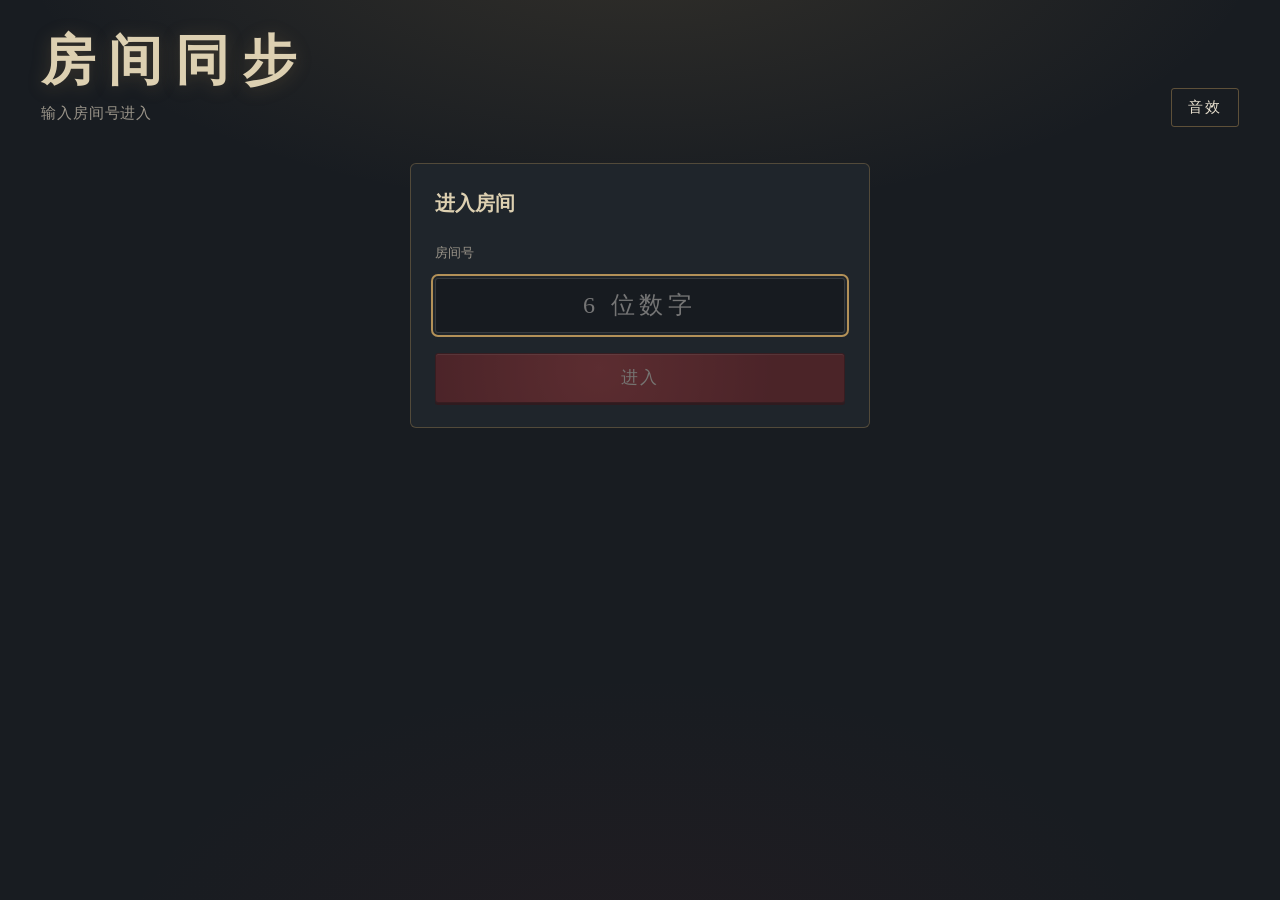
==== live/index.html @ 2e67fd19 "feat: add secure room access and optimize live synchronization Add six-digit rooms, role passwords, " ====
<!doctype html>
<html lang="zh-CN">
<head>
  <meta charset="utf-8">
  <meta name="viewport" content="width=device-width, initial-scale=1">
  <meta name="robots" content="noindex">
  <meta name="referrer" content="no-referrer">
  <title>房间同步｜第五人格随机抽取工具</title>
  <link rel="icon" href="../favicon.svg" type="image/svg+xml" sizes="any">
  <link rel="stylesheet" href="../css/style.css">
  <link rel="stylesheet" href="../css/tree-detail.css">
  <link rel="stylesheet" href="../css/live.css">
</head>
<body class="live-page">
  <header class="masthead">
    <div class="masthead-title">
      <h1>房间同步<span class="live-view" id="live-view"></span></h1>
      <p id="live-phase" role="status" aria-live="polite">输入房间号进入</p>
    </div>
    <div class="masthead-tools">
      <span class="live-conn" id="live-conn" data-state="wait" hidden>连接中…</span>
      <button type="button" class="btn btn-quiet" id="btn-leave" hidden>切换身份</button>
      <button type="button" class="btn btn-quiet" id="btn-sound" aria-pressed="false">音效</button>
    </div>
  </header>

  <section class="live-entry" id="live-entry" hidden aria-labelledby="entry-title">
    <form class="live-entry-card" id="entry-form" autocomplete="off" novalidate>
      <h2 id="entry-title">进入房间</h2>
      <p class="live-entry-message" id="entry-message" role="alert" hidden></p>
      <label class="live-entry-field" for="entry-room">房间号</label>
      <input id="entry-room" inputmode="numeric" maxlength="6" placeholder="6 位数字" aria-describedby="entry-message">
      <div id="entry-views-box" hidden>
        <span class="live-entry-field" id="entry-view-label">身份</span>
        <div class="live-entry-views" id="entry-views" role="radiogroup" aria-labelledby="entry-view-label">
          <button type="button" role="radio" data-view="hunter"><b>监管者</b><small></small></button>
          <button type="button" role="radio" data-view="survivor"><b>求生者</b><small></small></button>
          <button type="button" role="radio" data-view="spectator"><b>观众</b><small></small></button>
        </div>
      </div>
      <div id="entry-password-box" hidden>
        <label class="live-entry-field" for="entry-password">密码</label>
        <input id="entry-password" type="password" maxlength="64" autocomplete="off" placeholder="向裁判索取">
      </div>
      <button class="btn btn-wax" id="entry-submit">进入</button>
    </form>
  </section>

  <main class="table" id="table" hidden>
    <p class="notice" id="notice">正在整理庄园的信件…</p>
  </main>

  <dialog class="sheet sheet-wide" id="dlg-tree" aria-labelledby="tree-title">
    <form method="dialog" class="sheet-inner">
      <header class="sheet-head">
        <h2 id="tree-title"></h2>
        <p id="tree-sub"></p>
      </header>
      <div class="tree-detail">
        <div class="tree-detail-web" id="tree-web"></div>
        <div class="tree-detail-side">
          <div class="tree-focus is-empty" id="tree-focus" aria-live="polite"></div>
          <ol class="tree-detail-list" id="tree-list"></ol>
        </div>
      </div>
      <footer class="sheet-foot">
        <button class="btn btn-wax" value="close">关闭</button>
      </footer>
    </form>
  </dialog>

  <dialog class="sheet sheet-alert" id="dlg-conn" closedby="none" aria-labelledby="conn-title" aria-describedby="conn-body">
    <form method="dialog" class="sheet-inner">
      <header class="sheet-head">
        <h2 id="conn-title"></h2>
      </header>
      <div class="conn-body">
        <svg class="conn-check conn-fail" id="conn-fail" viewBox="0 0 52 52" aria-hidden="true">
          <circle cx="26" cy="26" r="23"></circle>
          <path d="M18 18 L34 34 M34 18 L18 34"></path>
        </svg>
        <p class="conn-waiting" id="conn-waiting"></p>
        <svg class="conn-check" id="conn-check" viewBox="0 0 52 52" aria-hidden="true">
          <circle cx="26" cy="26" r="23"></circle>
          <path d="M15 27 l8 8 l15 -17"></path>
        </svg>
        <p id="conn-body"></p>
        <div class="conn-checklist" id="conn-checklist">
          <p>请确认：</p>
          <ol>
            <li>网络连接是否正常；</li>
            <li>房间链接是否有效。</li>
          </ol>
          <p>也可能是服务器状态异常，请联系开发者。</p>
        </div>
      </div>
    </form>
  </dialog>

  <script type="module" src="../js/live.js"></script>
</body>
</html>
---- css/style.css ----
:root {
  color-scheme: dark;
  --night: #181c21;
  --night-2: #1f252b;
  --night-3: #2a3138;
  --parchment: #ddd0b1;
  --parchment-deep: #c2ae86;
  --sepia-ink: #3d3124;
  --wax: #8f2327;
  --wax-hi: #b83a3c;
  --wax-deep: #5e1214;
  --brass: #b39158;
  --brass-dim: #6f5c3c;
  --text: #e6decd;
  --muted: #9b958a;
  --teal: #61d5dd;
  --ember: #d98a70;
  --font: "Source Han Serif SC", "Noto Serif SC", "Noto Serif CJK SC", "Songti SC", "STSong", "SimSun", serif;
  --pad: clamp(16px, 3.2vw, 48px);
  --step: 140ms;
}

.side-survivor, .rule-survivor {
  --accent: var(--teal);
  --accent-soft: rgba(97, 213, 221, .14);
  --node-fill: #1c3337;
}
.side-hunter, .rule-hunter {
  --accent: var(--ember);
  --accent-soft: rgba(217, 138, 112, .16);
  --node-fill: #3a2620;
}

*, *::before, *::after { box-sizing: border-box; }

html { -webkit-text-size-adjust: 100%; }

body {
  margin: 0;
  min-height: 100vh;
  font-family: var(--font);
  font-size: 15px;
  line-height: 1.7;
  color: var(--text);
  background:
    radial-gradient(ellipse 70% 45% at 50% -8%, rgba(179, 145, 88, .17), transparent 70%),
    radial-gradient(ellipse 60% 50% at 50% 110%, rgba(143, 35, 39, .08), transparent 70%),
    var(--night);
  background-attachment: fixed;
}

button { font: inherit; }

:focus-visible {
  outline: 2px solid var(--brass);
  outline-offset: 2px;
}

/* ------------------------------------------------------------ 刊头 */

.masthead {
  max-width: 1480px;
  margin: 0 auto;
  padding: 32px var(--pad) 20px;
  display: flex;
  align-items: flex-end;
  justify-content: space-between;
  gap: 16px 24px;
  flex-wrap: wrap;
}

.masthead h1 {
  margin: 0;
  font-size: clamp(34px, 4.4vw, 54px);
  line-height: 1.1;
  font-weight: 700;
  letter-spacing: .24em;
  color: var(--parchment);
  text-shadow: 0 2px 18px rgba(179, 145, 88, .25);
}

.masthead p {
  margin: 10px 0 0;
  color: var(--muted);
  letter-spacing: .06em;
}

.masthead-tools {
  display: flex;
  gap: 8px;
}

/* ------------------------------------------------------------ 按钮 */

.btn {
  cursor: pointer;
  border-radius: 3px;
  padding: 8px 16px;
  letter-spacing: .12em;
  line-height: 1.4;
  transition: background-color .15s, border-color .15s, color .15s, box-shadow .15s;
}

.btn:disabled {
  opacity: .4;
  cursor: not-allowed;
}

.btn-quiet {
  background: transparent;
  color: var(--text);
  border: 1px solid rgba(179, 145, 88, .45);
}

.btn-quiet:hover:not(:disabled) {
  border-color: var(--brass);
  background: rgba(179, 145, 88, .1);
}

.btn-wax {
  font-size: 17px;
  padding: 12px 34px;
  color: #f7eadc;
  border: 1px solid var(--wax-deep);
  background: radial-gradient(circle at 40% 30%, var(--wax-hi), var(--wax) 70%);
  box-shadow: 0 2px 0 #4a0d0f, inset 0 1px 0 rgba(255, 200, 190, .25);
}

.btn-wax:hover:not(:disabled) {
  background: radial-gradient(circle at 40% 30%, #c94a4b, var(--wax-hi) 70%);
}

.btn-wax:active:not(:disabled) {
  box-shadow: 0 1px 0 #4a0d0f, inset 0 1px 0 rgba(255, 200, 190, .2);
  transform: translateY(1px);
}

.btn-wax.is-skip {
  color: var(--parchment);
  background: transparent;
  border-color: var(--brass-dim);
  box-shadow: none;
}

.btn-mini {
  flex: 1;
  font-size: 13px;
  padding: 5px 8px;
  letter-spacing: .06em;
  background: transparent;
  color: var(--muted);
  border: 1px solid rgba(255, 255, 255, .1);
}

.btn-mini:hover:not(:disabled) {
  color: var(--text);
  border-color: var(--accent);
}

/* ------------------------------------------------------------ 设置区 */

.controls {
  max-width: 1480px;
  margin: 0 auto 32px;
  padding: 0 var(--pad);
  display: grid;
  grid-template-columns: minmax(0, 1fr) minmax(0, 1fr) auto;
  gap: 16px;
  align-items: stretch;
}

.rule {
  margin: 0;
  min-width: 0;
  padding: 10px 18px 14px;
  border: 1px solid rgba(255, 255, 255, .07);
  border-left: 2px solid var(--accent);
  border-radius: 3px;
  background: rgba(255, 255, 255, .02);
  display: flex;
  flex-wrap: wrap;
  align-items: center;
  gap: 10px 24px;
}

.rule legend {
  padding: 0 6px;
  font-size: 15px;
  letter-spacing: .3em;
  color: var(--accent);
}

.rule-row {
  display: flex;
  align-items: center;
  gap: 10px;
}

.rule-label, .rule-note {
  font-size: 14px;
  color: var(--muted);
}

.rule-note { margin: 0; }

.segmented {
  display: inline-flex;
  border: 1px solid rgba(179, 145, 88, .4);
  border-radius: 3px;
  overflow: hidden;
}

.segmented button {
  padding: 5px 12px;
  font-size: 14px;
  color: var(--muted);
  background: transparent;
  border: 0;
  cursor: pointer;
}

.segmented button + button { border-left: 1px solid rgba(179, 145, 88, .25); }

.segmented button:hover { color: var(--text); }

.segmented [aria-checked="true"] {
  color: var(--accent);
  background: var(--accent-soft);
}

.segmented button:focus-visible { outline-offset: -2px; }

.switch {
  position: relative;
  display: inline-flex;
  align-items: center;
  gap: 10px;
  font-size: 14px;
  cursor: pointer;
}

.switch input {
  position: absolute;
  opacity: 0;
  width: 1px;
  height: 1px;
}

.switch-track {
  position: relative;
  width: 36px;
  height: 20px;
  border-radius: 10px;
  background: rgba(255, 255, 255, .14);
  transition: background-color .2s;
}

.switch-track::after {
  content: "";
  position: absolute;
  top: 3px;
  left: 3px;
  width: 14px;
  height: 14px;
  border-radius: 50%;
  background: var(--text);
  transition: transform .2s;
}

.switch input:checked + .switch-track { background: var(--accent); }
.switch input:checked + .switch-track::after { transform: translateX(16px); background: var(--night); }
.switch input:focus-visible + .switch-track { outline: 2px solid var(--brass); outline-offset: 2px; }

.actions {
  display: flex;
  flex-direction: column;
  justify-content: center;
  gap: 8px;
}

/* ------------------------------------------------------------ 桌面 */

.table {
  max-width: 1480px;
  margin: 0 auto;
  padding: 0 var(--pad) 72px;
  display: grid;
  grid-template-columns: minmax(0, 4fr) 1px minmax(0, 1.2fr);
  gap: 0 clamp(16px, 2.2vw, 36px);
  align-items: start;
}

body.is-busy .table { cursor: pointer; }

.lineup-survivor {
  display: grid;
  grid-template-columns: repeat(4, minmax(0, 1fr));
  gap: 16px;
}

.divider {
  align-self: stretch;
  background: linear-gradient(transparent, rgba(179, 145, 88, .45) 15%, rgba(179, 145, 88, .45) 85%, transparent);
}

.notice {
  grid-column: 1 / -1;
  margin: 0;
  padding: 96px 20px;
  text-align: center;
  color: var(--muted);
  line-height: 2;
}

.notice code {
  padding: 1px 6px;
  border-radius: 3px;
  background: rgba(255, 255, 255, .08);
  color: var(--text);
}

.slot {
  min-width: 0;
  display: flex;
  flex-direction: column;
  gap: 12px;
}

/* ------------------------------------------------------------ 信封卡片 */

.card {
  position: relative;
  aspect-ratio: 3 / 4;
  perspective: 1400px;
  container-type: inline-size;
  --seal: clamp(48px, 26cqi, 72px);
  --flip-duration: .72s;
}

.slot-hunter .card { --seal: clamp(60px, 26cqi, 92px); }

.card-inner {
  position: absolute;
  inset: 0;
  transform-style: preserve-3d;
  transition: transform var(--flip-duration) cubic-bezier(.3, .7, .2, 1);
}

.card.is-open .card-inner { transform: rotateY(180deg); }

.face {
  position: absolute;
  inset: 0;
  overflow: hidden;
  border-radius: 6px;
  backface-visibility: hidden;
  -webkit-backface-visibility: hidden;
}

.face-envelope {
  visibility: visible;
  background: radial-gradient(ellipse at 50% 42%, #e9dfc5 0%, var(--parchment) 45%, var(--parchment-deep) 100%);
  box-shadow:
    inset 0 0 0 1px rgba(90, 70, 40, .5),
    inset 0 0 0 7px rgba(255, 250, 235, .2),
    inset 0 0 0 8px rgba(90, 70, 40, .28),
    0 12px 28px rgba(0, 0, 0, .5);
  transition: box-shadow .4s, visibility 0s;
}

/* WebKit may paint filtered folds through the back face. Hide the outgoing
   face after the flip, while keeping it visible during the animation. */
.card.is-open .face-envelope {
  visibility: hidden;
  transition-delay: 0s, var(--flip-duration);
}

.env-flap, .env-fold {
  position: absolute;
  left: 0;
  right: 0;
  filter: drop-shadow(0 3px 2px rgba(70, 50, 25, .3));
}

.env-flap { top: 0; height: 46%; z-index: 1; }
.env-fold { top: 26%; bottom: 0; }

.env-flap::before, .env-fold::before {
  content: "";
  position: absolute;
  inset: 0;
}

.env-flap::before {
  clip-path: polygon(0 0, 100% 0, 50% 100%);
  background: linear-gradient(180deg, #d6c7a3, #c5b087);
}

.env-fold::before {
  clip-path: polygon(0 0, 50% 46%, 100% 0, 100% 100%, 0 100%);
  background: linear-gradient(0deg, #d5c6a4, #e1d5b7);
}

.seal {
  position: absolute;
  z-index: 2;
  width: var(--seal);
  height: var(--seal);
  left: calc(50% - var(--seal) / 2);
  top: calc(46% - var(--seal) / 2);
}

.seal-half { position: absolute; inset: 0; }
.seal-l { clip-path: polygon(0 0, 54% 0, 45% 34%, 57% 58%, 46% 100%, 0 100%); }
.seal-r { clip-path: polygon(54% 0, 100% 0, 100% 100%, 46% 100%, 57% 58%, 45% 34%); }

.seal-face {
  position: absolute;
  inset: 0;
  display: grid;
  place-items: center;
  border-radius: 48% 52% 50% 46% / 50% 46% 54% 50%;
  background: radial-gradient(circle at 34% 30%, var(--wax-hi), var(--wax) 55%, var(--wax-deep) 100%);
  box-shadow: 0 3px 5px rgba(0, 0, 0, .4);
  font-size: calc(var(--seal) * .4);
  font-weight: 700;
  line-height: 1;
  color: rgba(52, 6, 8, .62);
  text-shadow: 0 1px 0 rgba(255, 170, 160, .28);
}

.seal-face::before {
  content: "";
  position: absolute;
  inset: 15%;
  border-radius: 50%;
  border: 2px solid rgba(60, 8, 10, .35);
  box-shadow: 0 1px 0 rgba(255, 170, 160, .16);
}

.env-address {
  position: absolute;
  left: 12%;
  right: 12%;
  bottom: 12%;
  padding-bottom: 4px;
  border-bottom: 1px solid rgba(61, 49, 36, .35);
  text-align: center;
  font-size: clamp(13px, 1.1vw, 16px);
  letter-spacing: .22em;
  color: var(--sepia-ink);
}

/* 监管者：黑色信封、黄铜描边 */
.slot-hunter .face-envelope {
  background: radial-gradient(ellipse at 50% 42%, #3b3134 0%, #2a2225 50%, #1b1517 100%);
  box-shadow:
    inset 0 0 0 1px rgba(179, 145, 88, .55),
    inset 0 0 0 8px rgba(0, 0, 0, .25),
    inset 0 0 0 9px rgba(179, 145, 88, .3),
    0 14px 32px rgba(0, 0, 0, .6);
}

.slot-hunter .env-flap::before { background: linear-gradient(180deg, #382d30, #2d2427); }
.slot-hunter .env-fold::before { background: linear-gradient(0deg, #251e20, #30272a); }
.slot-hunter .env-flap, .slot-hunter .env-fold { filter: drop-shadow(0 3px 3px rgba(0, 0, 0, .55)); }
.slot-hunter .env-address { color: var(--brass); border-bottom-color: rgba(179, 145, 88, .4); }

.slot-hunter .card.is-charging .face-envelope {
  box-shadow:
    inset 0 0 0 1px rgba(220, 70, 70, .8),
    inset 0 0 0 8px rgba(0, 0, 0, .25),
    inset 0 0 30px rgba(184, 58, 60, .45),
    0 0 46px 6px rgba(184, 40, 44, .6);
}

/* 信纸正面：旧照片 */
.face-letter {
  visibility: hidden;
  transform: rotateY(180deg);
  transition: visibility 0s var(--flip-duration);
  background: radial-gradient(ellipse at 50% 38%, #ebe2cb 0%, var(--parchment) 50%, #b39c73 100%);
  box-shadow: 0 12px 28px rgba(0, 0, 0, .5);
}

.card.is-open .face-letter {
  visibility: visible;
  transition-delay: 0s;
}

.face-letter::after {
  content: "";
  position: absolute;
  inset: 0;
  pointer-events: none;
  box-shadow:
    inset 0 0 0 1px rgba(90, 70, 40, .5),
    inset 0 0 70px rgba(70, 45, 20, .45);
}

.portrait {
  position: absolute;
  inset: 0;
  width: 100%;
  height: 100%;
  object-fit: cover;
  object-position: 50% 40%;
  transform: translate(var(--portrait-x, 0%), var(--portrait-y, 0%)) scale(1.16);
  transform-origin: 50% 40%;
  mix-blend-mode: multiply;
  filter: sepia(.2) contrast(1.06) saturate(.9);
}

.name {
  position: absolute;
  left: 0;
  right: 0;
  bottom: 0;
  z-index: 1;
  margin: 0;
  padding: 30px 10px 12px;
  text-align: center;
  font-size: clamp(16px, 1.45vw, 21px);
  font-weight: 700;
  letter-spacing: .12em;
  line-height: 1.3;
  color: var(--parchment);
  background: linear-gradient(transparent, rgba(30, 22, 16, .85) 50%);
}

.slot-hunter .name {
  font-size: clamp(20px, 2vw, 28px);
  letter-spacing: .2em;
  background: linear-gradient(transparent, rgba(58, 12, 14, .9) 50%);
}

.roles {
  position: absolute;
  top: 10px;
  left: 10px;
  z-index: 1;
  margin: 0;
  padding: 0;
  list-style: none;
  display: flex;
  flex-direction: column;
  align-items: flex-start;
  gap: 5px;
}

.roles li {
  padding: 0 6px;
  font-size: 12px;
  line-height: 1.6;
  letter-spacing: .06em;
  color: var(--wax);
  border: 1px solid rgba(143, 35, 39, .65);
  background: rgba(236, 226, 202, .75);
  transform: rotate(-3deg);
}

.roles li:nth-child(2) { transform: rotate(2deg); }

/* ------------------------------------------------------------ 人格面板 */

.panel {
  flex: 1 1 auto; /* 并排的面板等高，操作按钮才能对齐 */
  display: flex;
  flex-direction: column;
  gap: 8px;
  padding: 10px 12px 12px;
  border: 1px solid rgba(255, 255, 255, .06);
  border-top: 2px solid var(--accent);
  border-radius: 3px;
  background: linear-gradient(180deg, var(--night-2), rgba(24, 28, 33, .6));
  transition: opacity .3s;
}

.panel.pending { opacity: .5; }

.panel-head {
  display: flex;
  justify-content: space-between;
  align-items: baseline;
  gap: 8px;
  font-size: 13px;
}

.panel-title { color: var(--accent); letter-spacing: .3em; }
.panel-count { color: var(--muted); }

.web-btn {
  display: block;
  width: 100%;
  padding: 0;
  border: 0;
  border-radius: 50%;
  background: radial-gradient(circle, rgba(255, 255, 255, .035), transparent 70%);
  cursor: zoom-in;
}

.web-btn:disabled { cursor: default; }

.web {
  display: block;
  width: 100%;
  height: auto;
  aspect-ratio: 1;
  overflow: visible;
}

.web .edge { stroke: rgba(255, 255, 255, .11); stroke-width: 4; }

.web .edge.lit {
  stroke: var(--accent);
  stroke-width: 6;
  stroke-dasharray: var(--len);
  stroke-dashoffset: 0;
}

.web .hub { fill: var(--brass); }

.web .node-body, .web .burst {
  transform-box: fill-box;
  transform-origin: center;
}

.web .disc { fill: #1b2026; stroke: rgba(255, 255, 255, .16); stroke-width: 2; }
.web .node image { opacity: .2; }
.web .node.ult .disc { stroke: rgba(179, 145, 88, .4); stroke-dasharray: 5 5; }

.web .node.lit .disc { fill: var(--node-fill); stroke: var(--accent); stroke-width: 3.5; stroke-dasharray: none; }
.web .node.lit image { opacity: 1; }
.web .node.ult.lit .disc { stroke: var(--brass); stroke-width: 5; }

.web .burst { fill: none; stroke: var(--brass); stroke-width: 3; opacity: 0; }
.web .node.ult.lit .burst { opacity: .55; stroke-width: 2; }

.web .badge { fill: var(--brass); }
.web .badge-text {
  fill: #1b1611;
  font-family: var(--font);
  font-size: 17px;
  font-weight: 700;
  text-anchor: middle;
  dominant-baseline: central;
}

.web.lighting .edge.lit {
  animation: web-draw var(--step) linear calc(var(--d) * var(--step)) both;
}

.web.lighting .node.lit .node-body {
  animation: web-pop .38s cubic-bezier(.3, 1.6, .5, 1) calc(var(--d) * var(--step)) both;
}

.web.lighting .node.ult.lit .burst {
  animation: web-burst 1.1s ease-out calc(var(--d) * var(--step) + 60ms) both;
}

@keyframes web-draw {
  from { stroke-dashoffset: var(--len); }
  to { stroke-dashoffset: 0; }
}

@keyframes web-pop {
  from { transform: scale(.5); opacity: .25; }
  to { transform: scale(1); opacity: 1; }
}

@keyframes web-burst {
  0% { opacity: 0; transform: scale(.7); stroke-width: 12; }
  25% { opacity: 1; }
  100% { opacity: .55; transform: scale(1); stroke-width: 2; }
}

.talent-list {
  margin: 0;
  padding: 0;
  list-style: none;
  display: flex;
  flex-wrap: wrap;
  gap: 4px 5px;
  font-size: 12.5px;
  line-height: 1.5;
}

.t {
  display: inline-flex;
  align-items: center;
  gap: 4px;
  padding: 1px 6px;
  border-radius: 2px;
  background: rgba(255, 255, 255, .055);
}

.t small { font-size: 11px; color: var(--accent); }

.t-ult {
  flex: 1 1 calc(50% - 3px); /* 2 个终极人格并排一行 */
  min-width: 0;
  gap: 8px;
  white-space: nowrap;
  padding: 3px 8px 3px 4px;
  font-size: 14px;
  letter-spacing: .08em;
  color: var(--parchment);
  background: rgba(179, 145, 88, .1);
  border-left: 2px solid var(--brass);
}

.t-ult.is-wide { flex-basis: 100%; }
/* 只有 1 个或没有终极人格时：宽度和并排时一样，居中独占一行 */
.t-ult.is-single { flex: 0 0 calc(50% - 3px); margin-inline: calc(25% + 1px); }
.t-ult.is-single.is-none { justify-content: center; }
.t-ult.is-none { min-height: 32px; color: var(--muted); }

.t-ult img {
  flex: none;
  width: 24px;
  height: 24px;
  border-radius: 50%;
  background: var(--node-fill);
}

.panel.lighting .t {
  animation: t-rise .4s ease-out calc(var(--i) * 35ms + 480ms) both;
}

@keyframes t-rise {
  from { opacity: 0; transform: translateY(4px); }
}

.slot-actions {
  display: flex;
  gap: 6px;
}

/* 辅助特质 */
.trait {
  display: flex;
  align-items: center;
  gap: 12px;
  padding: 6px 10px 6px 6px;
  border: 1px solid rgba(179, 145, 88, .25);
  border-radius: 3px;
  background: rgba(0, 0, 0, .22);
}

.trait-icon {
  flex: none;
  display: grid;
  place-items: center;
  width: 52px;
  height: 50px;
}

.trait-icon img {
  width: 100%;
  height: 100%;
  object-fit: contain;
}

.trait-icon img:not([src]) { visibility: hidden; }

.trait:not(.rolling):not(.locked) .trait-icon {
  background: rgba(255, 255, 255, .06);
  clip-path: polygon(50% 0, 100% 38%, 82% 100%, 18% 100%, 0 38%);
}

.trait-label {
  display: block;
  font-size: 12px;
  color: var(--muted);
}

.trait-name {
  font-size: 18px;
  letter-spacing: .14em;
  color: var(--parchment);
}

.trait.rolling .trait-name { color: var(--muted); }
.trait.locked .trait-icon { filter: drop-shadow(0 0 8px rgba(217, 138, 112, .65)); }

/* ------------------------------------------------------------ 全屏红光、提示 */

.flash {
  position: fixed;
  inset: 0;
  z-index: 50;
  pointer-events: none;
  opacity: 0;
  background: radial-gradient(ellipse at 72% 42%, rgba(196, 34, 38, .5), rgba(110, 6, 10, .35) 55%, rgba(25, 0, 0, .6));
}

.toast {
  position: fixed;
  left: 50%;
  bottom: 28px;
  z-index: 60;
  max-width: min(520px, 90vw);
  padding: 10px 20px;
  border-radius: 3px;
  font-size: 15px;
  color: var(--sepia-ink);
  background: var(--parchment);
  box-shadow: 0 8px 24px rgba(0, 0, 0, .45);
  opacity: 0;
  transform: translate(-50%, 8px);
  transition: opacity .2s, transform .2s;
  pointer-events: none;
}

.toast.is-on { opacity: 1; transform: translate(-50%, 0); }

/* ------------------------------------------------------------ 弹窗 */

.sheet {
  width: min(920px, 94vw);
  max-height: 88vh;
  padding: 0;
  color: var(--text);
  background: var(--night-2);
  border: 1px solid rgba(179, 145, 88, .4);
  border-radius: 6px;
  box-shadow: 0 24px 60px rgba(0, 0, 0, .6);
}

.sheet::backdrop { background: rgba(8, 10, 12, .72); }

.sheet-inner {
  display: flex;
  flex-direction: column;
  max-height: 88vh;
}

.sheet-head { padding: 22px 24px 10px; }

.sheet-head h2 {
  margin: 0 0 4px;
  font-size: 22px;
  letter-spacing: .16em;
  color: var(--parchment);
}

.sheet-head p { margin: 0; font-size: 14px; color: var(--muted); }

.sheet-foot {
  display: flex;
  flex-wrap: wrap;
  align-items: center;
  justify-content: flex-end;
  gap: 10px;
  padding: 14px 24px;
  border-top: 1px solid rgba(255, 255, 255, .08);
}

.pool-count { margin-right: auto; font-size: 14px; color: var(--muted); }
.pool-count.is-short { color: #e0676a; }

.pool-tabs {
  display: flex;
  gap: 4px;
  padding: 0 24px;
  border-bottom: 1px solid rgba(255, 255, 255, .08);
}

.pool-tabs [role="tab"] {
  padding: 8px 14px;
  color: var(--muted);
  background: none;
  border: 0;
  border-bottom: 2px solid transparent;
  cursor: pointer;
}

.pool-tabs [aria-selected="true"] { color: var(--parchment); border-bottom-color: var(--brass); }

.pool-grid {
  flex: 1 1 auto;
  min-height: 0;
  overflow: auto;
  padding: 14px 24px;
  display: grid;
  grid-template-columns: repeat(auto-fill, minmax(92px, 1fr));
  grid-auto-rows: max-content;
  align-content: start;
  gap: 10px;
}

/* 立绘和名字分成上下两行：立绘在自己的相框里裁切，不会盖住名字 */
.tile {
  position: relative;
  display: flex;
  flex-direction: column;
  padding: 0;
  overflow: hidden;
  cursor: pointer;
  border: 1px solid rgba(179, 145, 88, .35);
  border-radius: 4px;
  background: rgba(30, 22, 16, .9);
}

.tile-photo {
  display: block;
  flex: none;
  aspect-ratio: 1;
  overflow: hidden;
  isolation: isolate;
  background: var(--parchment);
}

.tile-photo img {
  display: block;
  width: 100%;
  height: 100%;
  object-fit: cover;
  object-position: 50% var(--tile-y, 18%);
  transform: translateX(var(--tile-x, 0%)) scale(var(--tile-scale, 1.7));
  transform-origin: 50% 12%;
  mix-blend-mode: multiply;
}

.pool-trait .tile-photo { background: var(--night-3); }

.pool-trait .tile-photo img {
  padding: 14px;
  object-fit: contain;
  transform: none;
  mix-blend-mode: normal;
}

.tile-name {
  display: block;
  flex: none;
  padding: 4px;
  font-size: 13px;
  line-height: 1.5;
  text-align: center;
  white-space: nowrap;
  overflow: hidden;
  text-overflow: ellipsis;
  color: var(--parchment);
}

.tile[aria-pressed="false"] img { opacity: .3; filter: grayscale(1); }
.tile[aria-pressed="false"] .tile-name { color: var(--muted); }

.tile[aria-pressed="false"]::after {
  content: "已移出";
  position: absolute;
  top: 38%;
  left: 50%;
  z-index: 2;
  padding: 0 6px;
  font-size: 12px;
  color: var(--wax);
  border: 1px solid var(--wax);
  background: rgba(221, 208, 177, .92);
  transform: translate(-50%, -50%) rotate(-12deg);
}

.sheet-wide { width: min(1120px, 96vw); }

.tree-detail {
  overflow: auto;
  padding: 6px 24px 20px;
  display: grid;
  grid-template-columns: minmax(0, 1fr) minmax(0, 1fr);
  gap: 24px;
  align-items: start;
}

.tree-detail-web .web { max-width: 540px; margin: 0 auto; }

.tree-detail-list {
  margin: 0;
  padding: 0;
  list-style: none;
  display: flex;
  flex-direction: column;
  gap: 8px;
}

.tree-detail-list li {
  display: grid;
  grid-template-columns: 40px minmax(0, 1fr);
  gap: 12px;
  padding: 8px 12px 8px 8px;
  border-left: 2px solid var(--accent);
  background: rgba(255, 255, 255, .03);
}

.tree-detail-list li.is-ult { border-left-color: var(--brass); background: rgba(179, 145, 88, .08); }

.tree-detail-list img {
  width: 40px;
  height: 40px;
  border-radius: 50%;
  background: var(--node-fill);
}

.tree-item-head {
  margin: 0;
  display: flex;
  justify-content: space-between;
  gap: 8px;
}

.tree-item-head b { font-size: 15px; letter-spacing: .06em; color: var(--parchment); }
.tree-item-head span { font-size: 13px; color: var(--accent); white-space: nowrap; }
.is-ult .tree-item-head span { color: var(--brass); }

.tree-item-desc {
  margin: 4px 0 0;
  font-size: 13px;
  line-height: 1.7;
  color: var(--muted);
  white-space: pre-line;
}

/* ------------------------------------------------------------ 跳过动画 / 减少动态 */

body.instant *,
body.instant *::before,
body.instant *::after {
  transition: none !important;
  animation: none !important;
}

@media (prefers-reduced-motion: reduce) {
  .card { --flip-duration: 0s; }
  .card-inner, .toast, .panel { transition-duration: .01ms; }
}

/* ------------------------------------------------------------ 响应式 */

@media (max-width: 1100px) {
  .controls { grid-template-columns: minmax(0, 1fr) minmax(0, 1fr); }
  .actions { grid-column: 1 / -1; flex-direction: row; justify-content: center; }

  .table { grid-template-columns: minmax(0, 1fr); gap: 28px; }
  .divider { height: 1px; background: linear-gradient(90deg, transparent, rgba(179, 145, 88, .45) 15%, rgba(179, 145, 88, .45) 85%, transparent); }

  .slot-hunter {
    display: grid;
    grid-template-columns: minmax(0, 1fr) minmax(0, 1fr);
    gap: 20px;
    max-width: 760px;
    width: 100%;
    margin: 0 auto;
  }
}

@media (max-width: 760px) {
  .controls { grid-template-columns: minmax(0, 1fr); }
  .lineup-survivor { grid-template-columns: repeat(2, minmax(0, 1fr)); gap: 12px; }
  .tree-detail { grid-template-columns: minmax(0, 1fr); }
}

@media (max-width: 520px) {
  .slot-hunter { grid-template-columns: minmax(0, 1fr); }
  .rule { padding: 8px 12px 12px; }
  .segmented button { padding: 5px 9px; }
  .btn-wax { flex: 1; }
}

/* 人格多少不一时，操作按钮仍然贴着面板底部对齐 */
.slot-actions { margin-top: auto; }
---- css/tree-detail.css ----
/* 人格树相关的补充样式（在 style.css 之后加载）：
   人格卡片的“复制人格树”按钮；放大的人格树里点击图标查看详情 */

.panel-head { align-items: center; }

.panel-copy {
  padding: 2px 8px;
  font-size: 12px;
  line-height: 1.6;
  letter-spacing: .06em;
  color: var(--muted);
  background: transparent;
  border: 1px solid rgba(255, 255, 255, .1);
  border-radius: 3px;
  cursor: pointer;
  transition: color .15s, border-color .15s;
}

.panel-copy:hover:not(:disabled) {
  color: var(--text);
  border-color: var(--accent);
}

.panel-copy:disabled {
  opacity: .4;
  cursor: not-allowed;
}

/* ------------------------------------------------------------ 放大的人格树 */

.tree-detail-side {
  display: flex;
  flex-direction: column;
  gap: 12px;
  min-width: 0;
}

.tree-focus {
  display: grid;
  grid-template-columns: 48px minmax(0, 1fr);
  gap: 12px;
  padding: 12px 14px;
  border: 1px solid rgba(179, 145, 88, .35);
  border-radius: 4px;
  background: rgba(0, 0, 0, .22);
}

.tree-focus.is-empty {
  display: block;
  font-size: 14px;
  color: var(--muted);
}

.tree-focus img {
  width: 48px;
  height: 48px;
  border-radius: 50%;
  background: var(--node-fill);
}

.tree-focus.is-off img { opacity: .45; }

.tree-focus-head {
  margin: 0;
  display: flex;
  justify-content: space-between;
  align-items: baseline;
  gap: 8px;
}

.tree-focus-head b {
  font-size: 17px;
  letter-spacing: .06em;
  color: var(--parchment);
}

.tree-focus-head span {
  font-size: 13px;
  white-space: nowrap;
  color: var(--accent);
}

.tree-focus.is-ult .tree-focus-head span { color: var(--brass); }
.tree-focus.is-off .tree-focus-head span { color: var(--muted); }

.tree-focus-desc {
  margin: 6px 0 0;
  font-size: 13.5px;
  line-height: 1.75;
  color: var(--text);
  white-space: pre-line;
}

/* 可点击的节点 */
.tree-detail-web .web .node { cursor: pointer; outline: none; }

.tree-detail-web .web .node:hover .disc,
.tree-detail-web .web .node:focus-visible .disc {
  stroke: var(--parchment);
}

.tree-detail-web .web .node:focus-visible .node-body,
.tree-detail-web .web .node.is-selected .node-body {
  filter: drop-shadow(0 0 10px rgba(221, 208, 177, .75));
}

.tree-detail-web .web .node.is-selected .disc {
  stroke: var(--parchment);
  stroke-width: 5;
}

.tree-detail-web .web .node:not(.lit):hover image,
.tree-detail-web .web .node:not(.lit).is-selected image { opacity: .55; }

.tree-detail-list li { cursor: pointer; }

.tree-detail-list li.is-selected {
  background: rgba(255, 255, 255, .08);
  box-shadow: inset 0 0 0 1px rgba(221, 208, 177, .3);
}
---- css/live.css ----
/* 选手同步：裁判端弹窗和选手页（在 style.css 之后加载） */

.live-body {
  flex: 1 1 auto;
  min-height: 0;
  overflow: auto;
  padding: 16px 24px;
  display: flex;
  flex-direction: column;
  gap: 18px;
}

.live-group h3 {
  margin: 0 0 10px;
  font-size: 15px;
  color: var(--parchment);
}

.live-presets {
  display: flex;
  flex-wrap: wrap;
  gap: 6px;
  margin-bottom: 12px;
}

.live-presets .btn.live-toggle {
  flex: 0 0 auto;
  width: auto;
  min-height: 0;
  padding: 4px 9px;
  font-size: 12px;
  letter-spacing: 0;
  white-space: nowrap;
}

.live-presets .btn.live-toggle[aria-pressed="true"] {
  border-color: var(--accent);
  background: rgba(97, 213, 221, .14);
  color: var(--accent);
}

.live-options {
  display: grid;
  grid-template-columns: repeat(auto-fit, minmax(170px, 1fr));
  gap: 10px 14px;
}

.live-opt {
  display: flex;
  flex-direction: column;
  align-items: flex-start;
  gap: 5px;
  font-size: 13px;
  color: var(--muted);
}

.live-opt .segmented button[hidden] { display: none; }
.live-opt .segmented [aria-checked="true"] {
  background: rgba(179, 145, 88, .32);
  color: var(--parchment);
}

#live-on:not([hidden]) {
  display: flex;
  flex-direction: column;
  gap: 18px;
}
.live-opt .segmented button:disabled { cursor: not-allowed; opacity: .6; }

.live-link input {
  min-width: 0;
  padding: 7px 9px;
  border: 1px solid rgba(255, 255, 255, .14);
  border-radius: 3px;
  background: rgba(0, 0, 0, .25);
  color: var(--parchment);
  font: inherit;
  font-size: 14px;
}

.live-online-label { margin-right: 12px; }
.live-online-item { margin-right: 12px; }
.live-online-item b {
  margin-left: 5px;
  font-weight: 700;
  color: #6fc48c;
}

.live-hint {
  margin: 10px 0 0;
  font-size: 13px;
  color: var(--muted);
}

.live-link {
  display: grid;
  grid-template-columns: 64px minmax(0, 1fr) auto;
  align-items: center;
  gap: 8px;
  margin-bottom: 8px;
  font-size: 14px;
  color: var(--parchment);
}

.live-link small {
  display: block;
  font-size: 12px;
  color: var(--muted);
}

/* 开关按钮：亮色边框表示开启 */
.masthead-tools .btn[aria-pressed="true"],
.masthead-tools .btn[aria-pressed="true"]:hover:not(:disabled) {
  border-color: var(--accent);
  color: var(--accent);
}

/* 房间号和身份权限 */

.live-room-line {
  display: flex;
  flex-wrap: wrap;
  align-items: center;
  gap: 10px;
}

.live-room-id {
  font-size: 28px;
  letter-spacing: .18em;
  color: var(--parchment);
  font-variant-numeric: tabular-nums;
}

.live-room-line .btn,
.live-access .btn { flex: 0 0 auto; }

.live-access { display: flex; flex-direction: column; gap: 8px; }

.live-access-row {
  display: grid;
  grid-template-columns: 56px minmax(0, 1fr) auto 72px auto;
  align-items: center;
  gap: 8px 14px;
  font-size: 13px;
  color: var(--muted);
}

.live-access-name { font-size: 14px; color: var(--parchment); }

.live-access-row label {
  display: flex;
  align-items: center;
  gap: 6px;
  min-width: 0;
  white-space: nowrap;
}

.live-access-row input,
.live-entry input {
  min-width: 0;
  padding: 6px 8px;
  border: 1px solid rgba(255, 255, 255, .14);
  border-radius: 3px;
  background: rgba(0, 0, 0, .25);
  color: var(--parchment);
  font: inherit;
}

.access-password { flex: 1 1 auto; width: 100%; }
.access-limit { width: 58px; }
.live-access-taken { color: #6fc48c; white-space: nowrap; }

.live-warning {
  margin: 0 0 10px;
  padding: 7px 10px;
  border-left: 2px solid #e0a35c;
  background: rgba(224, 163, 92, .1);
  font-size: 13px;
  color: #e9c79b;
}

.live-warning[hidden] { display: none; }

.live-reset-option {
  display: inline-flex;
  align-items: center;
  gap: 6px;
  font-size: 13px;
  color: var(--text);
}

#live-reset.is-armed {
  border-color: #e0676a;
  color: #f0a3a5;
}

@media (max-width: 720px) {
  .live-access-row {
    grid-template-columns: minmax(0, 1fr) auto;
    padding-bottom: 8px;
    border-bottom: 1px solid rgba(255, 255, 255, .06);
  }
  .live-access-row label:first-of-type { grid-column: 1 / -1; grid-row: 2; }
  .live-access-row label:nth-of-type(2) { grid-row: 3; }
  .live-access-name { grid-row: 1; }
  .live-access-taken { grid-row: 1; justify-self: end; }
  .access-clear { grid-row: 3; justify-self: end; }
}

/* 选手进入页 */

.live-entry {
  display: flex;
  justify-content: center;
  padding: 16px var(--pad) 72px;
}

.live-entry[hidden],
.table[hidden],
.live-conn[hidden],
#btn-leave[hidden],
#entry-views-box[hidden],
#entry-password-box[hidden],
.live-entry-message[hidden] { display: none; }

.live-entry-card {
  display: flex;
  flex-direction: column;
  gap: 8px;
  width: min(460px, 100%);
  padding: 22px 24px 24px;
  border: 1px solid rgba(179, 145, 88, .35);
  border-radius: 6px;
  background: var(--night-2);
}

.live-entry-card h2 {
  margin: 0 0 6px;
  font-size: 20px;
  color: var(--parchment);
}

.live-entry-field {
  display: block;
  margin: 8px 0 6px;
  font-size: 13px;
  color: var(--muted);
}

.live-entry-card > input,
#entry-password { width: 100%; font-size: 16px; }

#entry-room {
  font-size: 24px;
  letter-spacing: .2em;
  text-align: center;
  font-variant-numeric: tabular-nums;
}

.live-entry-views {
  display: grid;
  grid-template-columns: repeat(3, minmax(0, 1fr));
  gap: 6px;
}

.live-entry-views button {
  display: flex;
  flex-direction: column;
  align-items: center;
  gap: 3px;
  min-width: 0;
  padding: 9px 4px;
  border: 1px solid rgba(255, 255, 255, .14);
  border-radius: 3px;
  background: rgba(255, 255, 255, .03);
  color: var(--text);
  cursor: pointer;
}

.live-entry-views b { font-weight: 400; font-size: 15px; }
.live-entry-views small { font-size: 12px; color: var(--muted); }

.live-entry-views [aria-checked="true"] {
  border-color: var(--brass);
  background: rgba(179, 145, 88, .25);
  color: var(--parchment);
}

.live-entry-views .is-full small { color: #e0676a; }

.live-entry-message {
  margin: 0 0 4px;
  padding: 7px 10px;
  border-left: 2px solid #e0676a;
  background: rgba(224, 103, 106, .1);
  font-size: 13px;
  color: #f0b4b5;
}

#entry-submit { margin-top: 12px; }
#entry-submit:disabled { opacity: .4; cursor: not-allowed; }

/* 选手页 */

.sheet.sheet-alert {
  width: min(440px, calc(100vw - 32px));
  height: fit-content;
  min-height: 0;
  max-height: fit-content;
  inset: 0;
  margin: auto;
}

.sheet-alert .sheet-foot .btn { flex: 0 1 auto; }

.conn-body {
  padding: 4px 24px 16px;
  font-size: 14px;
  line-height: 1.7;
  color: var(--text);
}

.conn-body p { margin: 0; }

.conn-waiting {
  margin-bottom: 14px !important;
  text-align: center;
  color: var(--brass);
}

.conn-checklist ol { margin: 4px 0 10px; padding-left: 1.5em; }
.conn-checklist[hidden], #conn-body[hidden] { display: none; }

.is-retry #conn-title { color: #e0676a; }
.is-retry .sheet-head { text-align: center; }

.conn-waiting[hidden] { display: none; }

#conn-foot[hidden] { display: none; }

.sheet-alert { transition: opacity .22s ease; }
.sheet-alert:focus-visible { outline: none; }
.sheet-alert.is-closing { opacity: 0; }

.is-success #conn-title { color: #6fc48c; }
.is-success .sheet-head,
.is-success .conn-body { text-align: center; }
.is-success .conn-body { padding-bottom: 24px; }

.conn-check {
  display: none;
  width: 56px;
  height: 56px;
  margin: 2px auto 12px;
  fill: none;
  stroke: #6fc48c;
  stroke-width: 3;
  stroke-linecap: round;
  stroke-linejoin: round;
  animation: conn-pop .4s cubic-bezier(.3, 1.6, .5, 1) both;
}

.conn-check circle {
  stroke-dasharray: 145;
  animation: conn-draw .45s ease-out both;
}

.conn-check path {
  --len: 40;
  stroke-dasharray: 40;
  animation: conn-draw .3s ease-out .32s both;
}

.conn-fail { stroke: #e0676a; }
.conn-fail path { --len: 46; stroke-dasharray: 46; }

@keyframes conn-draw {
  from { stroke-dashoffset: var(--len, 145); }
  to { stroke-dashoffset: 0; }
}

@keyframes conn-pop {
  from { transform: scale(.7); }
  to { transform: scale(1); }
}



.live-view {
  margin-left: 12px;
  font-size: .6em;
  font-weight: 400;
  color: var(--brass);
}

.live-conn {
  align-self: center;
  font-size: 13px;
  color: var(--muted);
}

.live-conn::before {
  content: '';
  display: inline-block;
  width: 8px;
  height: 8px;
  margin-right: 6px;
  border-radius: 50%;
  background: currentColor;
}

.live-conn[data-state="on"] { color: #6fc48c; }
.live-conn[data-state="lost"] { color: #e0676a; }

.live-note {
  margin: 8px 0 0;
  font-size: 13px;
  color: var(--muted);
  text-align: center;
}

.live-note[hidden] { display: none; }

/* 看不到全部人格时的摘要：终极人格同一行，绝处逢生单独一行，格式相同 */
.t-ult { min-height: 32px; }

/* 绝处逢生：样式和终极人格相同，有时用绿色，无时用暗灰 */
.t-despair.is-on {
  color: #bff0cf;
  background: rgba(73, 186, 116, .22);
  border-left-color: #6fc48c;
}

.t-despair.is-off {
  color: rgba(155, 149, 138, .55);
  background: rgba(255, 255, 255, .025);
  border-left-color: rgba(255, 255, 255, .14);
}

.t-despair.is-off img { opacity: .25; filter: grayscale(1); }

/* 按面板实际宽度收紧并排的终极人格，保证放得下 */
.panel { container-type: inline-size; }

@container (max-width: 260px) {
  .t-ult:not(.is-wide) { gap: 4px; padding: 3px; font-size: 13px; letter-spacing: 0; }
  .t-ult:not(.is-wide) img { width: 20px; height: 20px; }
}

@container (max-width: 200px) {
  .t-ult:not(.is-wide) { gap: 2px; padding: 3px 2px; font-size: 12px; }
  .t-ult:not(.is-wide) img { width: 16px; height: 16px; }
}

@container (max-width: 160px) {
  .t-ult:not(.is-wide) { font-size: 11px; }
  .t-ult:not(.is-wide) img { width: 14px; height: 14px; }
}

@container (max-width: 130px) {
  .t-ult:not(.is-wide) img { display: none; }
}

.live-page .web-btn[hidden] { display: none; }

@media (max-width: 560px) {
  .live-link { grid-template-columns: minmax(0, 1fr) auto; }
  .live-link > span { grid-column: 1 / -1; }
}

.live-vis-box {
  margin-top: 10px;
  padding: 10px 14px 12px;
  border: 1px solid rgba(179, 145, 88, .28);
  border-radius: 3px;
}

.live-group h4 {
  margin: 0 0 8px;
  font-size: 13px;
  font-weight: 400;
  color: var(--brass);
}

/* 随机终极人格权重 */

.ult-weights {
  display: flex;
  align-items: center;
  gap: 6px 12px;
  font-size: 13px;
  color: var(--muted);
}

.ult-weights[hidden] { display: none; }

.ult-weights .rule-label { white-space: nowrap; }

.ult-weights label {
  display: inline-flex;
  align-items: center;
  gap: 5px;
  white-space: nowrap;
}

.ult-pct {
  min-width: 2.2em;
  font-weight: 400;
  text-align: right;
  color: var(--parchment);
}

.ult-weights input {
  width: 40px;
  padding: 2px 4px;
  border: 1px solid rgba(255, 255, 255, .14);
  border-radius: 3px;
  background: rgba(0, 0, 0, .25);
  color: var(--parchment);
  font: inherit;
  text-align: center;
  appearance: textfield;
}

.ult-weights input::-webkit-inner-spin-button,
.ult-weights input::-webkit-outer-spin-button { appearance: none; margin: 0; }

.ult-weights .ult-reset {
  flex: 0 0 auto;
  width: auto;
  padding: 2px 8px;
  font-size: 12px;
  letter-spacing: 0;
}

/* 列变窄时：标题和“默认”一行，三个权重一行 */
@media (max-width: 1500px) {
  .ult-weights {
    display: grid;
    grid-template-columns: repeat(3, minmax(0, 1fr));
  }
  .ult-weights .rule-label { grid-column: 1 / 3; }
  .ult-weights .ult-reset { order: 1; justify-self: end; }
  .ult-weights label { order: 2; }
}

/* 手机：标题保持一行，放不下时随屏幕缩小 */
@media (max-width: 760px) {
  .masthead { padding-top: 18px; padding-bottom: 12px; gap: 10px; }
  .masthead-title { min-width: 0; max-width: 100%; }
  .masthead h1 {
    font-size: min(30px, calc((100vw - 2 * var(--pad)) / 10.9));
    letter-spacing: .08em;
    white-space: nowrap;
  }
  .masthead p { margin-top: 6px; font-size: 13px; letter-spacing: 0; }
  .masthead-tools { width: 100%; align-items: center; }
  .masthead-tools .btn {
    flex: 1 1 0;
    min-width: 0;
    padding: 6px 2px;
    font-size: 13px;
    letter-spacing: 0;
    white-space: nowrap;
  }
  .live-page .masthead-tools { justify-content: space-between; }
  .live-page .masthead-tools .btn { flex: 0 0 auto; padding: 6px 12px; }
  .live-view { margin-left: 8px; }
}

@media (max-width: 520px) {
  /* 抽取按钮独占一行，两个复制按钮并排 */
  .actions { display: grid; grid-template-columns: repeat(2, minmax(0, 1fr)); gap: 8px; }
  .actions .btn { min-width: 0; padding: 8px 4px; font-size: 14px; letter-spacing: .04em; white-space: nowrap; }
  .actions .btn-wax { grid-column: 1 / -1; padding: 10px 4px; font-size: 16px; letter-spacing: .2em; }
}

@media (max-width: 380px) {
  .ult-weights { gap: 6px 4px; font-size: 12px; }
  .ult-weights label { gap: 2px; }
  .ult-pct { min-width: 0; }
  .ult-weights input { width: 26px; padding: 2px 1px; }
}
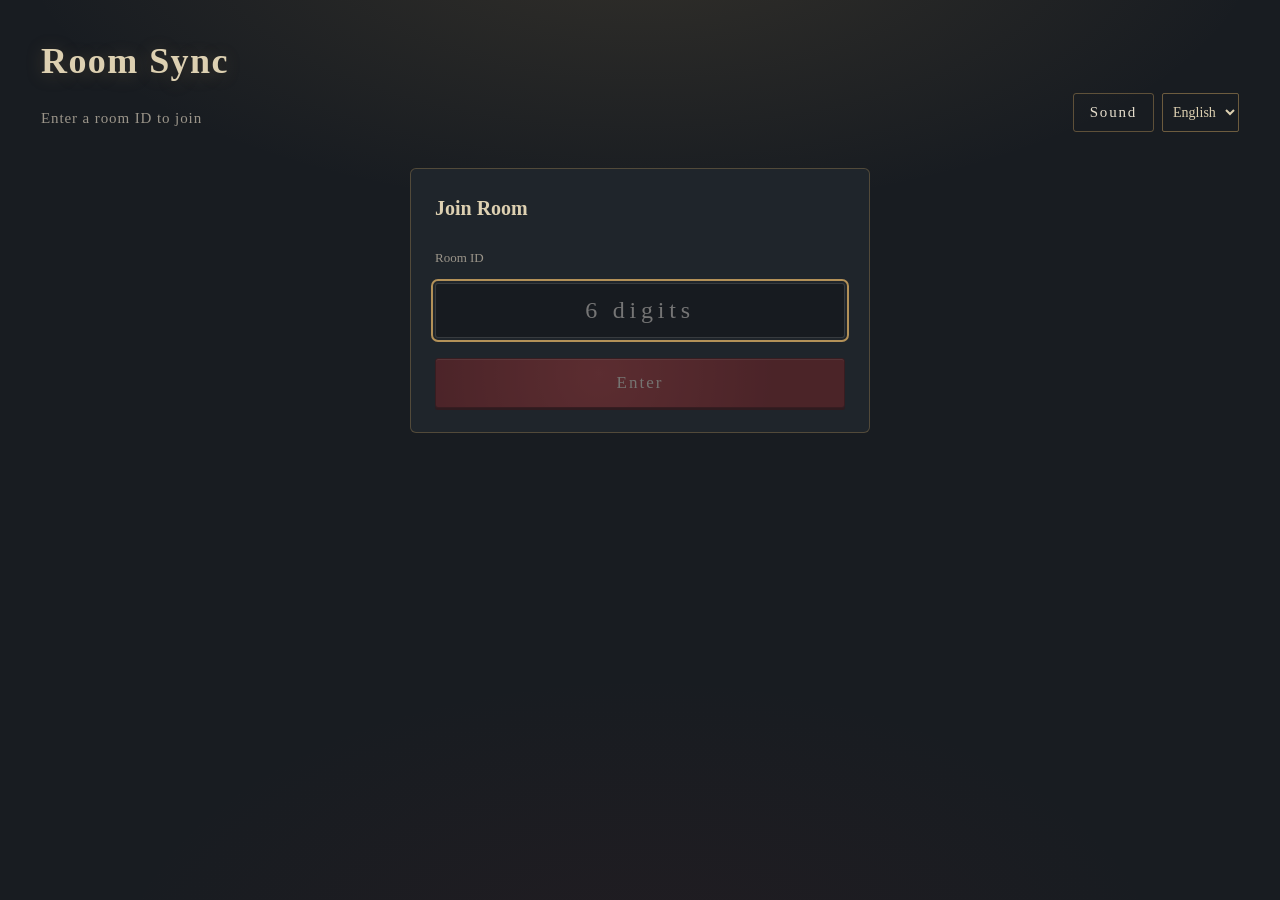
==== commit dd8629b3: "feat: add English and Japanese language support Add a language switcher, sourced game terms, and tra" ====
--- a/live/index.html
+++ b/live/index.html
@@ -10,6 +10,7 @@
   <link rel="stylesheet" href="../css/style.css">
   <link rel="stylesheet" href="../css/tree-detail.css">
   <link rel="stylesheet" href="../css/live.css">
+  <script defer src="../js/telemetry.js"></script>
 </head>
 <body class="live-page">
   <header class="masthead">
@@ -19,8 +20,9 @@
     </div>
     <div class="masthead-tools">
       <span class="live-conn" id="live-conn" data-state="wait" hidden>连接中…</span>
-      <button type="button" class="btn btn-quiet" id="btn-leave" hidden>切换身份</button>
+      <button type="button" class="btn btn-quiet" id="btn-leave" hidden>退出/切换</button>
       <button type="button" class="btn btn-quiet" id="btn-sound" aria-pressed="false">音效</button>
+      <select class="lang-select" id="lang-select" aria-label="语言"></select>
     </div>
   </header>
 
@@ -28,6 +30,7 @@
     <form class="live-entry-card" id="entry-form" autocomplete="off" novalidate>
       <h2 id="entry-title">进入房间</h2>
       <p class="live-entry-message" id="entry-message" role="alert" hidden></p>
+      <button type="button" class="btn btn-quiet" id="entry-retry-leave" hidden>重试退出</button>
       <label class="live-entry-field" for="entry-room">房间号</label>
       <input id="entry-room" inputmode="numeric" maxlength="6" placeholder="6 位数字" aria-describedby="entry-message">
       <div id="entry-views-box" hidden>
@@ -64,6 +67,7 @@
         </div>
       </div>
       <footer class="sheet-foot">
+        <span class="pool-count tree-credit" id="tree-credit"></span>
         <button class="btn btn-wax" value="close">关闭</button>
       </footer>
     </form>
--- a/css/style.css
+++ b/css/style.css
@@ -88,7 +88,28 @@
 
 .masthead-tools {
   display: flex;
+  flex-wrap: wrap;
   gap: 8px;
+}
+
+.lang-select {
+  min-height: 36px;
+  padding: 0 6px;
+  font: inherit;
+  font-size: 14px;
+  color: var(--parchment);
+  background: transparent;
+  border: 1px solid rgba(179, 145, 88, .55);
+  border-radius: 2px;
+  cursor: pointer;
+}
+
+.lang-select option { color: #1b1611; background: #ddd0b1; }
+
+.tree-credit { flex: 1; font-size: 12px; }
+
+:root:lang(ja) {
+  --font: "Source Han Serif JP", "Noto Serif CJK JP", "Noto Serif JP", "Hiragino Mincho ProN", "Yu Mincho", serif;
 }
 
 /* ------------------------------------------------------------ 按钮 */
@@ -647,6 +668,8 @@
   dominant-baseline: central;
 }
 
+.web .badge-text-mini { font-size: 27px; }
+
 .web.lighting .edge.lit {
   animation: web-draw var(--step) linear calc(var(--d) * var(--step)) both;
 }
@@ -698,7 +721,7 @@
 .t small { font-size: 11px; color: var(--accent); }
 
 .t-ult {
-  flex: 1 1 calc(50% - 3px); /* 2 个终极人格并排一行 */
+  flex: 1 1 calc(50% - 3px); /* 2 个最终天赋并排一行 */
   min-width: 0;
   gap: 8px;
   white-space: nowrap;
@@ -711,7 +734,7 @@
 }
 
 .t-ult.is-wide { flex-basis: 100%; }
-/* 只有 1 个或没有终极人格时：宽度和并排时一样，居中独占一行 */
+/* 只有 1 个或没有最终天赋时：宽度和并排时一样，居中独占一行 */
 .t-ult.is-single { flex: 0 0 calc(50% - 3px); margin-inline: calc(25% + 1px); }
 .t-ult.is-single.is-none { justify-content: center; }
 .t-ult.is-none { min-height: 32px; color: var(--muted); }
@@ -949,7 +972,7 @@
 .tile[aria-pressed="false"] .tile-name { color: var(--muted); }
 
 .tile[aria-pressed="false"]::after {
-  content: "已移出";
+  content: attr(data-removed);
   position: absolute;
   top: 38%;
   left: 50%;
--- a/css/live.css
+++ b/css/live.css
@@ -138,14 +138,16 @@
 
 .live-access-row {
   display: grid;
-  grid-template-columns: 56px minmax(0, 1fr) auto 72px auto;
+  grid-template-columns: 56px auto auto auto 72px auto;
+  justify-content: start;
   align-items: center;
   gap: 8px 14px;
   font-size: 13px;
   color: var(--muted);
 }
 
-.live-access-name { font-size: 14px; color: var(--parchment); }
+.live-access-name {
+  white-space: nowrap; font-size: 14px; color: var(--parchment); }
 
 .live-access-row label {
   display: flex;
@@ -166,7 +168,20 @@
   font: inherit;
 }
 
-.access-password { flex: 1 1 auto; width: 100%; }
+#live-off:not([hidden]) { display: flex; gap: 10px; }
+
+#live-off .btn {
+  padding: 8px 22px;
+  font-size: 14px;
+  text-decoration: none;
+}
+
+.live-access .switch { --accent: #6fc48c; }
+.access-password { width: 180px; }
+.live-access-row.is-closed .live-access-name,
+.live-access-row.is-closed .access-password-field,
+.live-access-row.is-closed .access-limit-field { opacity: .45; }
+.live-access-row.is-closed .live-access-taken { color: var(--muted); }
 .access-limit { width: 58px; }
 .live-access-taken { color: #6fc48c; white-space: nowrap; }
 
@@ -181,30 +196,25 @@
 
 .live-warning[hidden] { display: none; }
 
-.live-reset-option {
-  display: inline-flex;
-  align-items: center;
-  gap: 6px;
-  font-size: 13px;
-  color: var(--text);
-}
-
 #live-reset.is-armed {
   border-color: #e0676a;
   color: #f0a3a5;
 }
 
 @media (max-width: 720px) {
+  #live-off .btn { flex: 1; width: auto; text-align: center; }
   .live-access-row {
-    grid-template-columns: minmax(0, 1fr) auto;
+    grid-template-columns: auto minmax(0, 1fr) auto;
     padding-bottom: 8px;
     border-bottom: 1px solid rgba(255, 255, 255, .06);
   }
-  .live-access-row label:first-of-type { grid-column: 1 / -1; grid-row: 2; }
-  .live-access-row label:nth-of-type(2) { grid-row: 3; }
-  .live-access-name { grid-row: 1; }
-  .live-access-taken { grid-row: 1; justify-self: end; }
-  .access-clear { grid-row: 3; justify-self: end; }
+  .live-access-row .switch { grid-column: 3; grid-row: 1; justify-self: end; }
+  .access-password-field { grid-column: 1 / -1; grid-row: 2; }
+  .access-password { flex: 1 1 auto; width: auto; }
+  .access-limit-field { grid-column: 1 / 3; grid-row: 3; }
+  .live-access-name { grid-column: 1; grid-row: 1; }
+  .live-access-taken { grid-column: 2; grid-row: 1; }
+  .access-clear { grid-column: 3; grid-row: 3; justify-self: end; }
 }
 
 /* 选手进入页 */
@@ -279,6 +289,8 @@
 
 .live-entry-views b { font-weight: 400; font-size: 15px; }
 .live-entry-views small { font-size: 12px; color: var(--muted); }
+
+.live-entry-views button[hidden] { display: none; }
 
 .live-entry-views [aria-checked="true"] {
   border-color: var(--brass);
@@ -421,10 +433,10 @@
 
 .live-note[hidden] { display: none; }
 
-/* 看不到全部人格时的摘要：终极人格同一行，绝处逢生单独一行，格式相同 */
+/* 看不到全部人格时的摘要：最终天赋同一行，绝处逢生单独一行，格式相同 */
 .t-ult { min-height: 32px; }
 
-/* 绝处逢生：样式和终极人格相同，有时用绿色，无时用暗灰 */
+/* 绝处逢生：样式和最终天赋相同，有时用绿色，无时用暗灰 */
 .t-despair.is-on {
   color: #bff0cf;
   background: rgba(73, 186, 116, .22);
@@ -439,7 +451,7 @@
 
 .t-despair.is-off img { opacity: .25; filter: grayscale(1); }
 
-/* 按面板实际宽度收紧并排的终极人格，保证放得下 */
+/* 按面板实际宽度收紧并排的最终天赋，保证放得下 */
 .panel { container-type: inline-size; }
 
 @container (max-width: 260px) {
@@ -482,7 +494,7 @@
   color: var(--brass);
 }
 
-/* 随机终极人格权重 */
+/* 随机最终天赋权重 */
 
 .ult-weights {
   display: flex;
@@ -555,10 +567,15 @@
   }
   .masthead p { margin-top: 6px; font-size: 13px; letter-spacing: 0; }
   .masthead-tools { width: 100%; align-items: center; }
+  :root:not(:lang(zh)) .masthead h1 {
+    font-size: min(26px, calc((100vw - 2 * var(--pad)) / 12));
+    letter-spacing: .02em;
+    white-space: normal;
+  }
   .masthead-tools .btn {
-    flex: 1 1 0;
+    flex: 1 1 auto;
     min-width: 0;
-    padding: 6px 2px;
+    padding: 6px 6px;
     font-size: 13px;
     letter-spacing: 0;
     white-space: nowrap;
@@ -581,3 +598,76 @@
   .ult-pct { min-width: 0; }
   .ult-weights input { width: 26px; padding: 2px 1px; }
 }
+
+
+/* 同步页的待揭晓动作；结果仍由主控的逐步快照控制。 */
+.live-page .card.live-rerolling {
+  animation: live-reroll .46s ease-in-out infinite alternate;
+}
+.live-page .card.is-charging {
+  animation: live-charge .36s ease-in-out infinite;
+}
+@keyframes live-reroll {
+  from { transform: translateY(0) rotate(0); }
+  to { transform: translateY(-12px) rotate(-2.5deg); }
+}
+@keyframes live-charge {
+  0%, 100% { transform: none; }
+  25% { transform: translate(-2px, 1px) rotate(-.7deg); }
+  50% { transform: translate(2px, -1px) rotate(.7deg); }
+  75% { transform: translate(-1px, 1px) rotate(-.4deg); }
+}
+@media (prefers-reduced-motion: reduce) {
+  .live-page *, .live-page *::before, .live-page *::after {
+    animation: none !important;
+    transition: none !important;
+  }
+}
+
+/* 英语、日语的文字比中文长：收紧字间距，组件的尺寸和位置与中文版保持一致 */
+:root:not(:lang(zh)) .masthead h1 {
+  font-size: clamp(24px, 2.9vw, 36px);
+  line-height: clamp(37.4px, 4.84vw, 59.4px);
+  letter-spacing: .04em;
+  white-space: nowrap;
+}
+:root:not(:lang(zh)) body:not(.live-page) .masthead-tools .btn {
+  width: 101px;
+  padding-inline: 4px;
+  letter-spacing: .02em;
+  white-space: nowrap;
+}
+:root:not(:lang(zh)) body:not(.live-page) #btn-sound { width: 68px; }
+:root:not(:lang(zh)) .rule-row .rule-label { width: 56px; font-size: 12px; line-height: 1.15; }
+:root:not(:lang(zh)) .rule .segmented { width: 203px; }
+:root:not(:lang(zh)) .rule .segmented button { flex: 1 1 auto; padding-inline: 2px; white-space: nowrap; }
+:root:not(:lang(zh)) .ult-weights label > span { min-width: 23px; }
+:root:not(:lang(zh)) .rule > .switch { flex-basis: 100%; }
+:root:not(:lang(zh)) .actions .btn { padding-inline: 4px; letter-spacing: .02em; white-space: nowrap; }
+:root:not(:lang(zh)) .actions .btn-wax { font-size: 15px; line-height: 24px; }
+:root:not(:lang(zh)) .slot-actions .btn { flex: 1 1 0; min-width: 0; padding-inline: 2px; font-size: 12px; line-height: 18px; letter-spacing: 0; white-space: nowrap; }
+:root:not(:lang(zh)) .talent-list { font-size: 11.5px; }
+:root:not(:lang(zh)) .talent-list .t { padding-inline: 4px; }
+:root:not(:lang(zh)) .t-ult { font-size: 12px; line-height: 1.15; letter-spacing: 0; white-space: normal; }
+
+@media (min-width: 1101px) {
+  :root:not(:lang(zh)) .actions { width: 146px; }
+}
+
+@media (max-width: 760px) {
+  :root:lang(en) .masthead h1 { font-size: calc((100vw - 2 * var(--pad)) / 16.5); }
+  :root:lang(ja) .masthead h1 { font-size: calc((100vw - 2 * var(--pad)) / 14.6); }
+  :root:not(:lang(zh)) .masthead h1 { line-height: min(33px, calc((100vw - 2 * var(--pad)) / 9.9)); }
+  :root:not(:lang(zh)) body:not(.live-page) .masthead-tools .btn { flex: 1 1 0; width: auto; padding-inline: 0; }
+  :root:not(:lang(zh)) body:not(.live-page) #btn-sound { flex: 0 0 64px; width: 64px; }
+}
+
+@media (max-width: 520px) {
+  :root:not(:lang(zh)) .rule .segmented { width: 179px; }
+  :root:not(:lang(zh)) .actions .btn-wax { line-height: 22px; }
+}
+
+@media (max-width: 380px) {
+  :root:not(:lang(zh)) body:not(.live-page) .masthead-tools .btn { font-size: 12px; }
+  :root:not(:lang(zh)) .slot-actions .btn { font-size: 10px; }
+}
